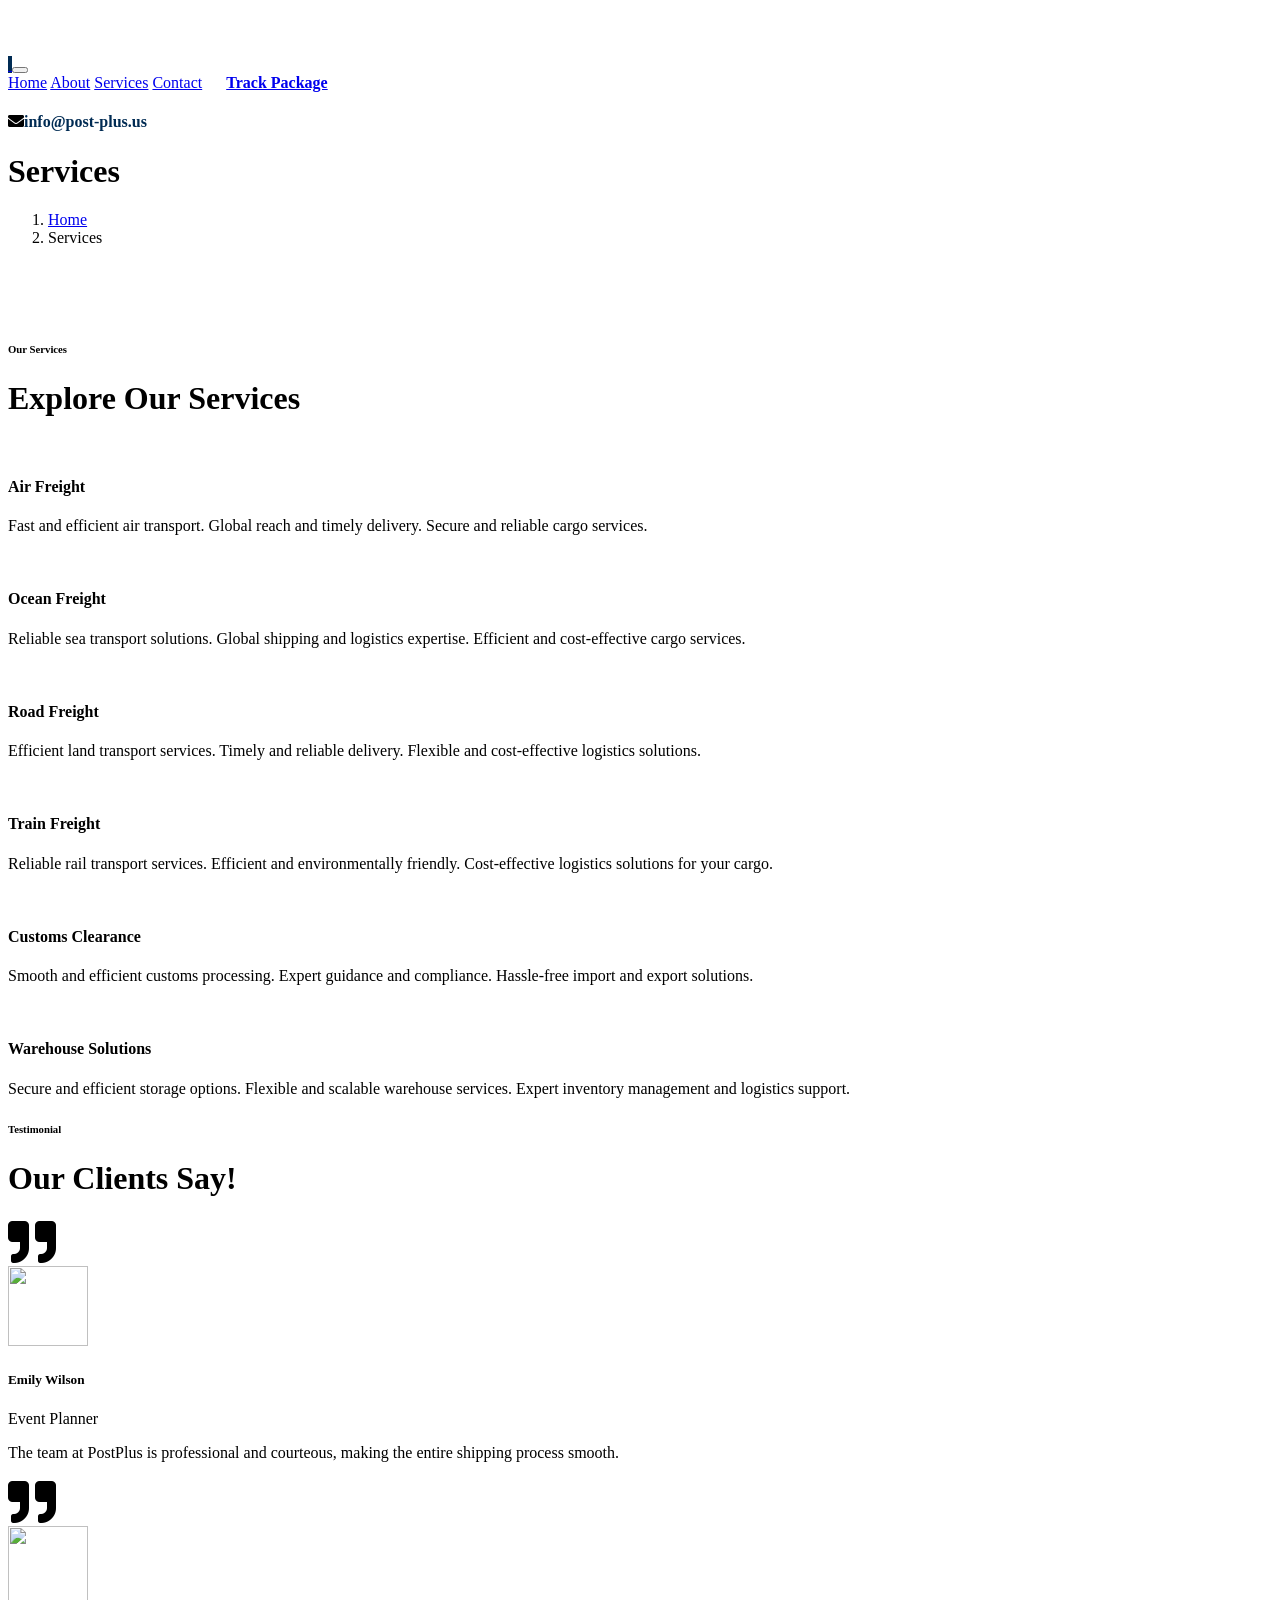
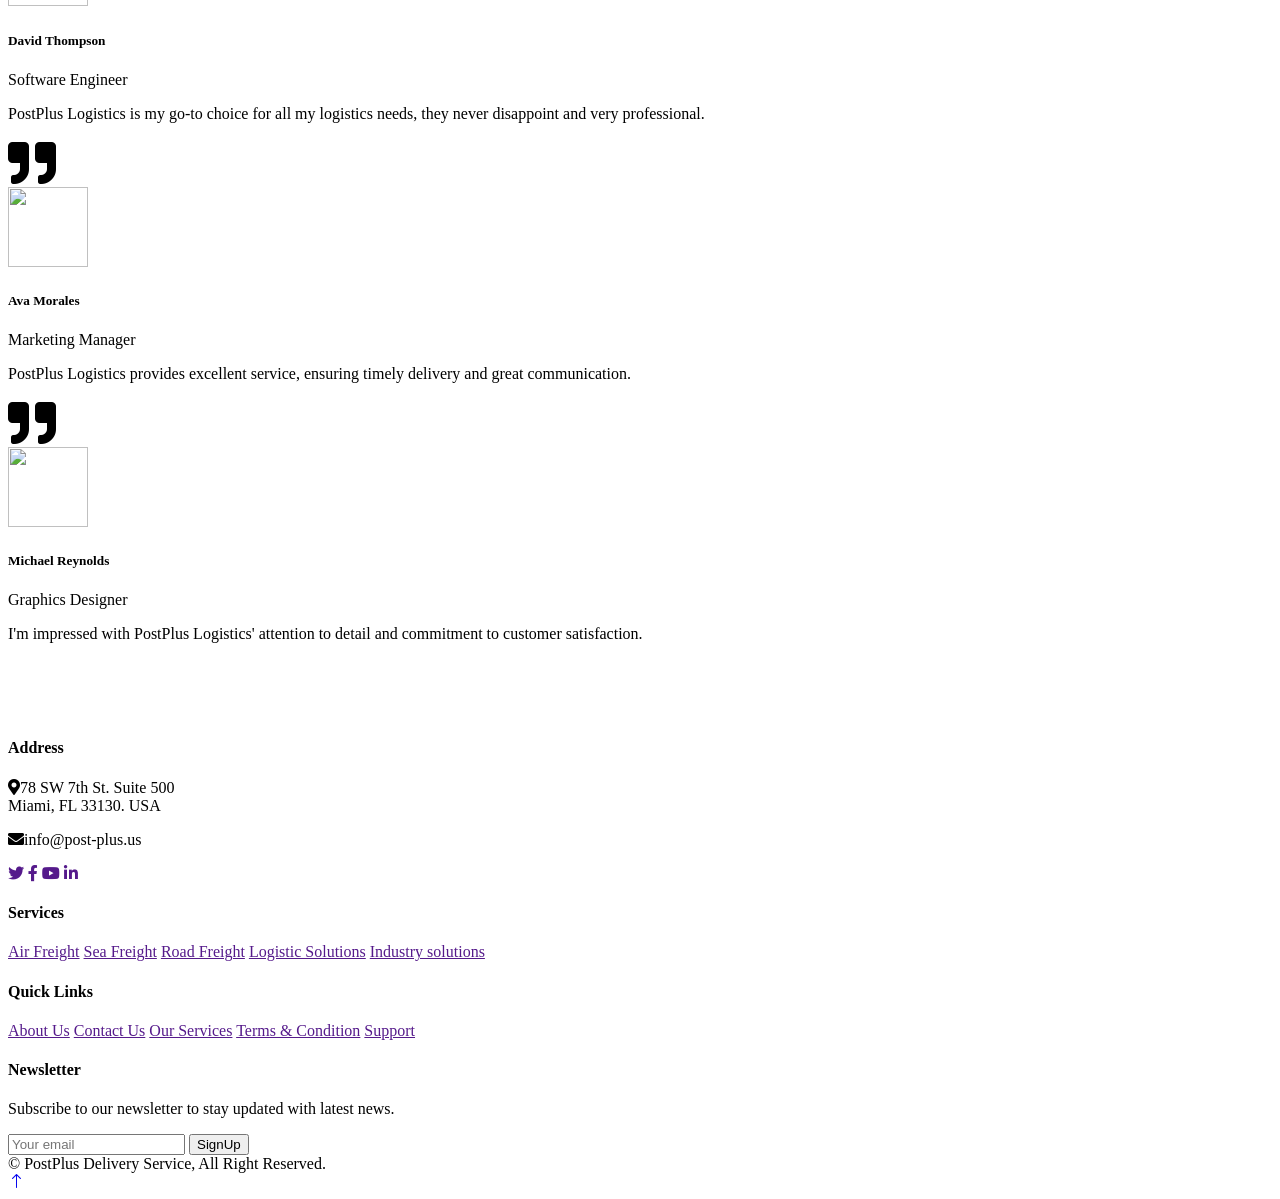
==== service.html @ ae14c348 "Initial deployment to GitHub pages" ====
<!DOCTYPE html>
<html lang="en">

<head>
    <meta charset="utf-8">
    <title>PostPlus - Logistics Service</title>
    <meta content="width=device-width, initial-scale=1.0" name="viewport">
    <meta content="" name="keywords">
    <meta content="" name="description">

    <!-- Favicon -->
    <link href="img/favicon.ico" rel="icon">

    <!-- Google Web Fonts -->
    <link rel="preconnect" href="https://fonts.googleapis.com">
    <link rel="preconnect" href="https://fonts.gstatic.com" crossorigin>
    <link href="https://fonts.googleapis.com/css2?family=Inter:wght@400;600&family=Roboto:wght@500;700&display=swap" rel="stylesheet">

    <!-- Icon Font Stylesheet -->
    <link href="https://cdnjs.cloudflare.com/ajax/libs/font-awesome/5.10.0/css/all.min.css" rel="stylesheet">
    <link href="https://cdn.jsdelivr.net/npm/bootstrap-icons@1.4.1/font/bootstrap-icons.css" rel="stylesheet">

    <!-- Libraries Stylesheet -->
    <link href="lib/animate/animate.min.css" rel="stylesheet">
    <link href="lib/owlcarousel/assets/owl.carousel.min.css" rel="stylesheet">

    <!-- Customized Bootstrap Stylesheet -->
    <link href="css/bootstrap.min.css" rel="stylesheet">

    <!-- Template Stylesheet -->
    <link href="css/style.css" rel="stylesheet">
</head>

<body>
    <!-- Spinner Start -->
    <div id="spinner" class="show bg-white position-fixed translate-middle w-100 vh-100 top-50 start-50 d-flex align-items-center justify-content-center">
        <div class="spinner-grow text-primary" style="width: 3rem; height: 3rem;" role="status">
            <span class="sr-only">Loading...</span>
        </div>
    </div>
    <!-- Spinner End -->

    <!-- Navbar Start -->
    <nav class="navbar navbar-expand-lg bg-white navbar-light shadow border-top border-5 border-primary sticky-top p-0">
        <a href="index.html" class="navbar-brand d-flex align-items-center px-4 px-lg-5" style="background: #002B53;">
            <!-- <h2 class="mb-2 text-white">PostPlus</h2> -->
             <img src="img/logo-white.svg" alt="">
        </a>
        <button type="button" class="navbar-toggler me-4" data-bs-toggle="collapse" data-bs-target="#navbarCollapse">
            <span class="navbar-toggler-icon"></span>
        </button>
        <div class="collapse navbar-collapse" id="navbarCollapse">
            <div class="navbar-nav ms-auto p-4 p-lg-0">
                <a href="index.html" class="nav-item nav-link">Home</a>
                <a href="about.html" class="nav-item nav-link">About</a>
                <a href="service.html" class="nav-item nav-link active">Services</a>
                <a href="contact.html" class="nav-item nav-link">Contact</a>
                <a href="track-package.html" class="btn btn-primary nav-item nav-link text-light" style="padding:20px"><strong>Track Package</strong></a>
            </div>
            <h4 class="m-0 pe-lg-5 d-none d-lg-block"><i class="fa fa-envelope text-primary me-3"></i><span style="color:#002B53">info@post-plus.us</span></h4>
        </div>
    </nav>
    <!-- Navbar End -->


    <!-- Page Header Start -->
    <div class="container-fluid page-header py-5" style="margin-bottom: 6rem;">
        <div class="container py-5">
            <h1 class="display-3 text-white mb-3 animated slideInDown">Services</h1>
            <nav aria-label="breadcrumb animated slideInDown">
                <ol class="breadcrumb">
                    <li class="breadcrumb-item"><a class="text-white" href="index.html">Home</a></li>
                    <li class="breadcrumb-item text-white active" aria-current="page">Services</li>
                </ol>
            </nav>
        </div>
    </div>
    <!-- Page Header End -->


    <!-- Service Start -->
    <div class="container-xxl py-5">
        <div class="container py-5">
            <div class="text-center wow fadeInUp" data-wow-delay="0.1s">
                <h6 class="text-secondary text-uppercase">Our Services</h6>
                <h1 class="mb-5">Explore Our Services</h1>
            </div>
            <div class="row g-4">
                <div class="col-md-6 col-lg-4 wow fadeInUp" data-wow-delay="0.3s">
                    <div class="service-item p-4">
                        <div class="overflow-hidden mb-4">
                            <img class="img-fluid" src="img/service-1.jpg" alt="">
                        </div>
                        <h4 class="mb-3">Air Freight</h4>
                        <p>Fast and efficient air transport. Global reach and timely delivery. Secure and reliable cargo services.</p>
                    </div>
                </div>
                <div class="col-md-6 col-lg-4 wow fadeInUp" data-wow-delay="0.5s">
                    <div class="service-item p-4">
                        <div class="overflow-hidden mb-4">
                            <img class="img-fluid" src="img/service-2.jpg" alt="">
                        </div>
                        <h4 class="mb-3">Ocean Freight</h4>
                        <p>Reliable sea transport solutions. Global shipping and logistics expertise. Efficient and cost-effective cargo services.</p>
                    </div>
                </div>
                <div class="col-md-6 col-lg-4 wow fadeInUp" data-wow-delay="0.7s">
                    <div class="service-item p-4">
                        <div class="overflow-hidden mb-4">
                            <img class="img-fluid" src="img/service-3.jpg" alt="">
                        </div>
                        <h4 class="mb-3">Road Freight</h4>
                        <p>Efficient land transport services. Timely and reliable delivery. Flexible and cost-effective logistics solutions.</p>
                    </div>
                </div>
                <div class="col-md-6 col-lg-4 wow fadeInUp" data-wow-delay="0.3s">
                    <div class="service-item p-4">
                        <div class="overflow-hidden mb-4">
                            <img class="img-fluid" src="img/service-4.jpg" alt="">
                        </div>
                        <h4 class="mb-3">Train Freight</h4>
                        <p>Reliable rail transport services. Efficient and environmentally friendly. Cost-effective logistics solutions for your cargo.</p>
                    </div>
                </div>
                <div class="col-md-6 col-lg-4 wow fadeInUp" data-wow-delay="0.5s">
                    <div class="service-item p-4">
                        <div class="overflow-hidden mb-4">
                            <img class="img-fluid" src="img/service-5.jpg" alt="">
                        </div>
                        <h4 class="mb-3">Customs Clearance</h4>
                        <p>Smooth and efficient customs processing. Expert guidance and compliance. Hassle-free import and export solutions.</p>
                    </div>
                </div>
                <div class="col-md-6 col-lg-4 wow fadeInUp" data-wow-delay="0.7s">
                    <div class="service-item p-4">
                        <div class="overflow-hidden mb-4">
                            <img class="img-fluid" src="img/service-6.jpg" alt="">
                        </div>
                        <h4 class="mb-3">Warehouse Solutions</h4>
                        <p>Secure and efficient storage options. Flexible and scalable warehouse services. Expert inventory management and logistics support.</p>
                    </div>
                </div>
            </div>
        </div>
    </div>
    <!-- Service End -->

    <!-- Testimonial Start -->
    <div class="container-xxl py-5 wow fadeInUp" data-wow-delay="0.1s">
        <div class="container py-5">
            <div class="text-center">
                <h6 class="text-secondary text-uppercase">Testimonial</h6>
                <h1 class="mb-0">Our Clients Say!</h1>
            </div>
            <div class="owl-carousel testimonial-carousel wow fadeInUp" data-wow-delay="0.1s">
                <div class="testimonial-item p-4 my-5">
                    <i class="fa fa-quote-right fa-3x text-light position-absolute top-0 end-0 mt-n3 me-4"></i>
                    <div class="d-flex align-items-end mb-4">
                        <img class="img-fluid flex-shrink-0" src="img/testimonial-1.jpg" style="width: 80px; height: 80px;">
                        <div class="ms-4">
                            <h5 class="mb-1">Emily Wilson</h5>
                            <p class="m-0">Event Planner</p>
                        </div>
                    </div>
                    <p class="mb-0">The team at PostPlus is professional and courteous, making the entire shipping process smooth.</p>
                </div>
                <div class="testimonial-item p-4 my-5">
                    <i class="fa fa-quote-right fa-3x text-light position-absolute top-0 end-0 mt-n3 me-4"></i>
                    <div class="d-flex align-items-end mb-4">
                        <img class="img-fluid flex-shrink-0" src="img/testimonial-2.jpg" style="width: 80px; height: 80px;">
                        <div class="ms-4">
                            <h5 class="mb-1">David Thompson</h5>
                            <p class="m-0">Software Engineer</p>
                        </div>
                    </div>
                    <p class="mb-0">PostPlus Logistics is my go-to choice for all my logistics needs, they never disappoint and very professional.</p>
                </div>
                
                <div class="testimonial-item p-4 my-5">
                    <i class="fa fa-quote-right fa-3x text-light position-absolute top-0 end-0 mt-n3 me-4"></i>
                    <div class="d-flex align-items-end mb-4">
                        <img class="img-fluid flex-shrink-0" src="img/testimonial-4.jpg" style="width: 80px; height: 80px;">
                        <div class="ms-4">
                            <h5 class="mb-1">Ava Morales</h5>
                            <p class="m-0">Marketing Manager</p>
                        </div>
                    </div>
                    <p class="mb-0">PostPlus Logistics provides excellent service, ensuring timely delivery and great communication.</p>
                </div>
                <div class="testimonial-item p-4 my-5">
                    <i class="fa fa-quote-right fa-3x text-light position-absolute top-0 end-0 mt-n3 me-4"></i>
                    <div class="d-flex align-items-end mb-4">
                        <img class="img-fluid flex-shrink-0" src="img/testimonial-3.jpg" style="width: 80px; height: 80px;">
                        <div class="ms-4">
                            <h5 class="mb-1">Michael Reynolds</h5>
                            <p class="m-0">Graphics Designer</p>
                        </div>
                    </div>
                    <p class="mb-0">I'm impressed with PostPlus Logistics' attention to detail and commitment to customer satisfaction.</p>
                </div>
            </div>
        </div>
    </div>
    <!-- Testimonial End -->

    <!-- Footer Start -->
    <div class="container-fluid bg-dark text-light footer pt-5 wow fadeIn" data-wow-delay="0.1s" style="margin-top: 6rem;">
        <div class="container py-5">
            <div class="row g-5">
                <div class="col-lg-3 col-md-6">
                    <h4 class="text-light mb-4">Address</h4>
                    <p class="mb-2"><i class="fa fa-map-marker-alt me-3"></i>78 SW 7th St. Suite 500<br> Miami, FL 33130. USA</p>
                    <!-- <p class="mb-2"><i class="fa fa-phone-alt me-3"></i>+012 345 67890</p> -->
                    <p class="mb-2"><i class="fa fa-envelope me-3"></i>info@post-plus.us</p>
                    <div class="d-flex pt-2">
                        <a class="btn btn-outline-light btn-social" href=""><i class="fab fa-twitter"></i></a>
                        <a class="btn btn-outline-light btn-social" href=""><i class="fab fa-facebook-f"></i></a>
                        <a class="btn btn-outline-light btn-social" href=""><i class="fab fa-youtube"></i></a>
                        <a class="btn btn-outline-light btn-social" href=""><i class="fab fa-linkedin-in"></i></a>
                    </div>
                </div>
                <div class="col-lg-3 col-md-6">
                    <h4 class="text-light mb-4">Services</h4>
                    <a class="btn btn-link" href="">Air Freight</a>
                    <a class="btn btn-link" href="">Sea Freight</a>
                    <a class="btn btn-link" href="">Road Freight</a>
                    <a class="btn btn-link" href="">Logistic Solutions</a>
                    <a class="btn btn-link" href="">Industry solutions</a>
                </div>
                <div class="col-lg-3 col-md-6">
                    <h4 class="text-light mb-4">Quick Links</h4>
                    <a class="btn btn-link" href="">About Us</a>
                    <a class="btn btn-link" href="">Contact Us</a>
                    <a class="btn btn-link" href="">Our Services</a>
                    <a class="btn btn-link" href="">Terms & Condition</a>
                    <a class="btn btn-link" href="">Support</a>
                </div>
                <div class="col-lg-3 col-md-6">
                    <h4 class="text-light mb-4">Newsletter</h4>
                    <p>Subscribe to our newsletter to stay updated with latest news.</p>
                    <div class="position-relative mx-auto" style="max-width: 400px;">
                        <input class="form-control border-0 w-100 py-3 ps-4 pe-5" type="text" placeholder="Your email">
                        <button type="button" class="btn btn-primary py-2 position-absolute top-0 end-0 mt-2 me-2">SignUp</button>
                    </div>
                </div>
            </div>
        </div>
        <div class="container">
            <div class="copyright">
                <div class="row">
                    <div class="col-md-12 text-center text-md-center mb-3 mb-md-0">
                        &copy; <a class="border-bottom">PostPlus Delivery Service</a>, All Right Reserved.
                    </div>
                </div>
            </div>
        </div>
    </div>
    <!-- Footer End -->

    <!-- Back to Top -->
    <a href="#" class="btn btn-lg btn-primary btn-lg-square rounded-0 back-to-top"><i class="bi bi-arrow-up"></i></a>

    <!-- JavaScript Libraries -->
    <script src="https://code.jquery.com/jquery-3.4.1.min.js"></script>
    <script src="https://cdn.jsdelivr.net/npm/bootstrap@5.0.0/dist/js/bootstrap.bundle.min.js"></script>
    <script src="lib/wow/wow.min.js"></script>
    <script src="lib/easing/easing.min.js"></script>
    <script src="lib/waypoints/waypoints.min.js"></script>
    <script src="lib/counterup/counterup.min.js"></script>
    <script src="lib/owlcarousel/owl.carousel.min.js"></script>

    <!-- Template Javascript -->
    <script src="js/main.js"></script>
</body>

</html>
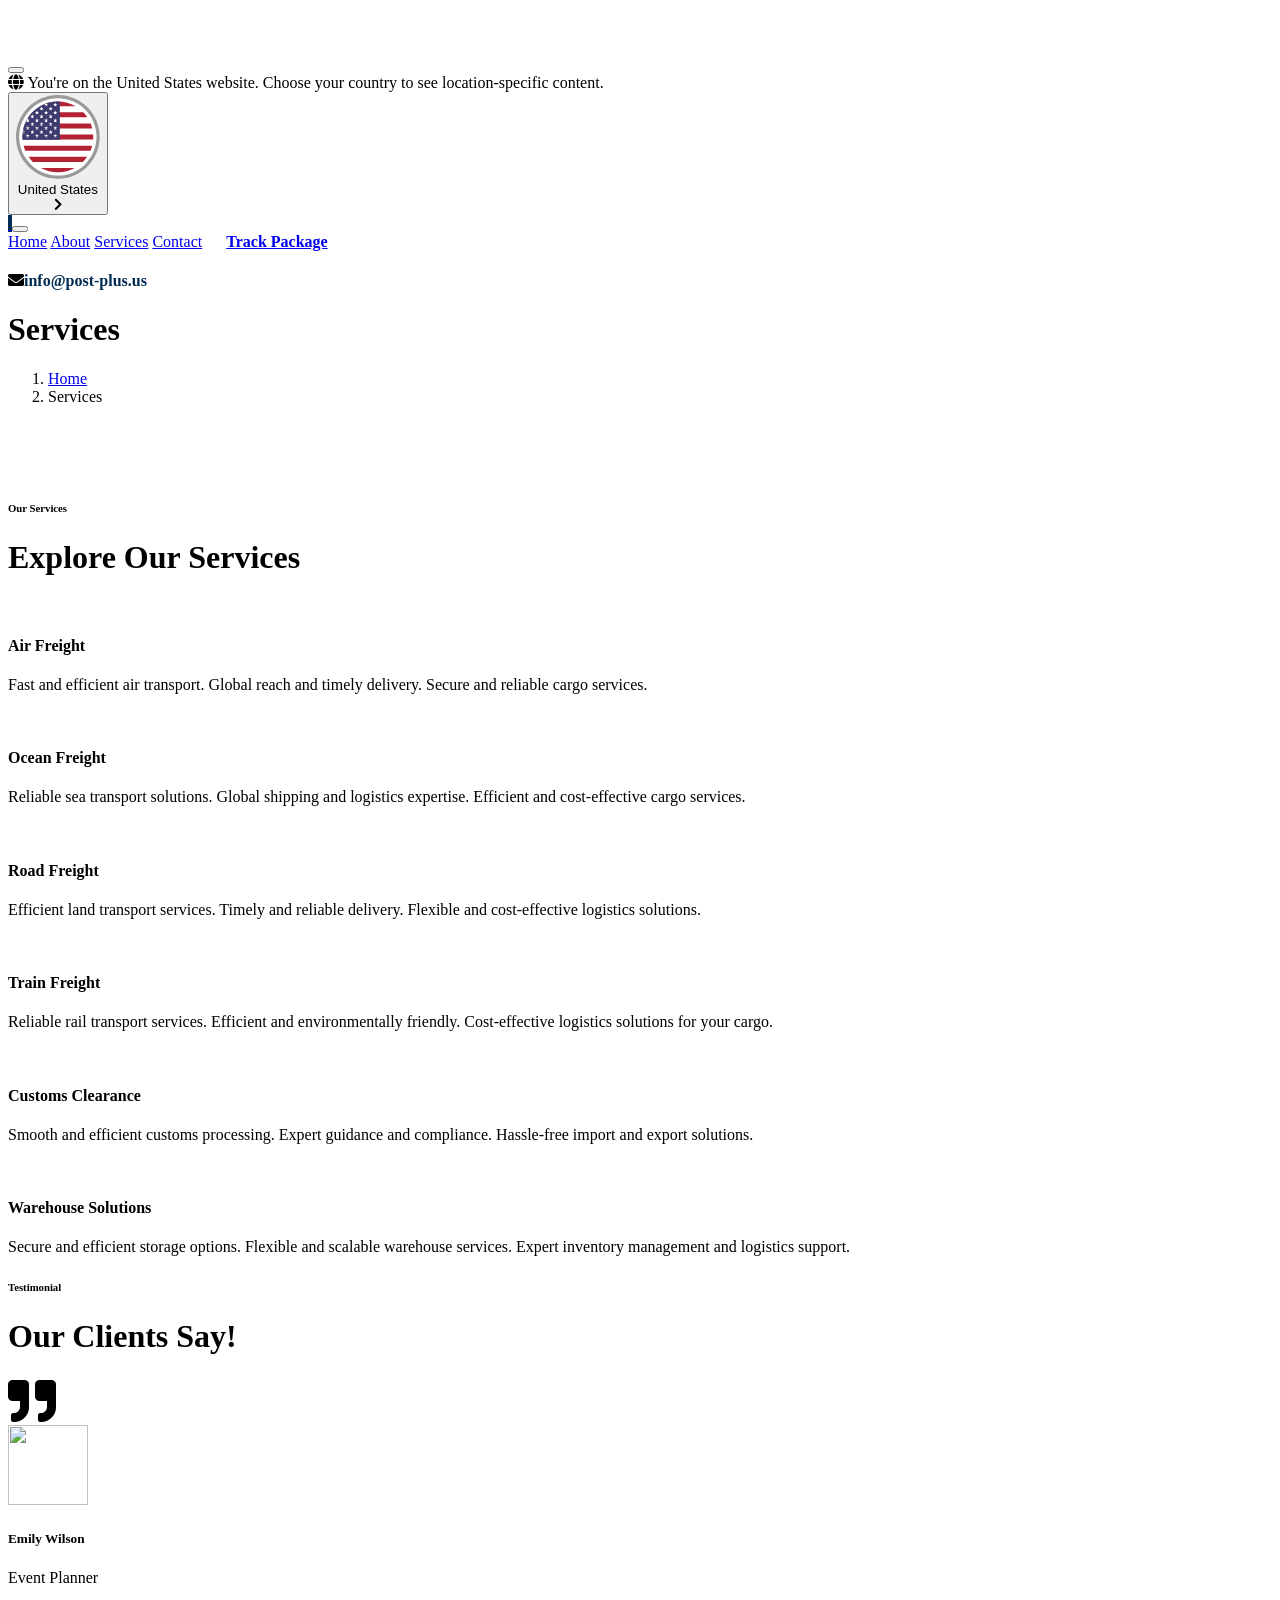
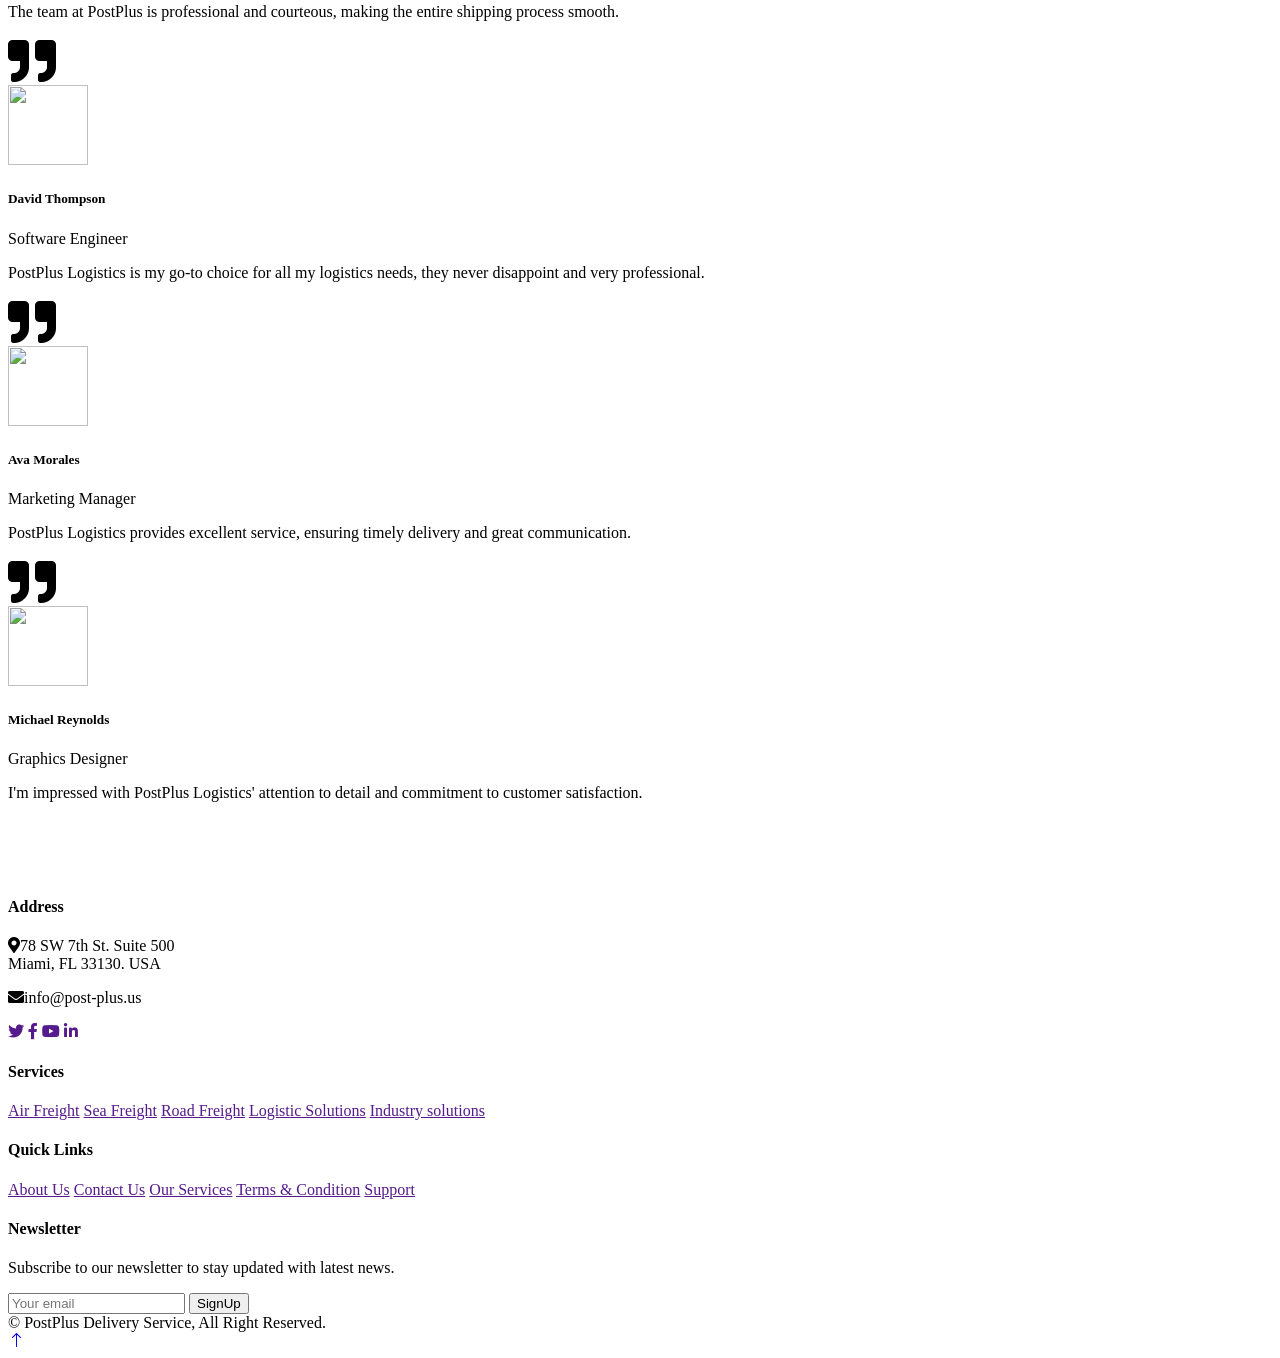
==== commit 92bd44b4: "Added banner to the top of the nav for all other pages" ====
--- a/service.html
+++ b/service.html
@@ -40,6 +40,26 @@
     </div>
     <!-- Spinner End -->
 
+     <!-- Country Banner -->
+    <div class="country-banner bg-light py-2 px-3 d-flex flex-column flex-md-row align-items-center" id="countryBanner">
+        <button type="button" class="btn-close ms-auto ms-md-0 me-md-2 order-md-1" id="closeBtn" aria-label="Close"></button>
+        
+        <div class="banner-content text-center text-md-start mx-auto mx-md-0 my-2 my-md-0">
+            <i class="fas fa-globe text-muted me-2"></i>
+            <span class="text-muted">You're on the United States website. Choose your country to see location-specific content.</span>
+        </div>
+        
+        <div class="flag-container ms-md-auto mt-2 mt-md-0">
+            <button class="btn btn-flag btn-outline-secondary d-flex align-items-center justify-content-between">
+                <div class="d-flex align-items-center">
+                    <svg xmlns="http://www.w3.org/2000/svg" shape-rendering="geometricPrecision" text-rendering="geometricPrecision" image-rendering="optimizeQuality" fill-rule="evenodd" clip-rule="evenodd" viewBox="0 0 512 512" class="flag-icon"><g fill-rule="nonzero"><path fill="#999" d="M256 0c70.68 0 134.69 28.66 181.01 74.99C483.34 121.31 512 185.32 512 256c0 70.68-28.66 134.69-74.99 181.01C390.69 483.34 326.68 512 256 512c-70.68 0-134.69-28.66-181.01-74.99C28.66 390.69 0 326.68 0 256c0-70.68 28.66-134.69 74.99-181.01C121.31 28.66 185.32 0 256 0z"/><path fill="#fff" d="M256 19.48c65.29 0 124.46 26.48 167.25 69.27l1.09 1.18c42.14 42.72 68.17 101.37 68.17 166.06 0 65.31-26.49 124.46-69.28 167.25l-1.19 1.09c-42.72 42.16-101.4 68.19-166.04 68.19-65.23 0-124.38-26.51-167.18-69.33-42.84-42.74-69.34-101.89-69.34-167.2 0-65.31 26.48-124.45 69.27-167.24C131.54 45.96 190.69 19.48 256 19.48z"/><path fill="#B22234" d="M256 39.59c39.48 0 76.49 10.58 108.37 29.04H147.63C179.51 50.17 216.52 39.59 256 39.59zm155.84 66.28c9.16 9.48 17.42 19.82 24.72 30.85H75.43c7.29-11.09 15.59-21.46 24.72-30.85h311.69zm44.41 67.97c4.1 9.97 7.46 20.28 10.04 30.92H45.71c2.61-10.62 6.03-20.9 10.04-30.92h400.5zm15.68 68.08c.3 4.68.47 9.37.47 14.07 0 5.67-.22 11.3-.65 16.85H40.25c-.42-5.59-.65-11.26-.65-16.85 0-4.73.17-9.42.47-14.07h431.86zm-6.32 68.06a212.979 212.979 0 0 1-10.52 30.94H56.91c-4.25-10.02-7.83-20.39-10.52-30.94h419.22zm-30.9 68.06c-7.63 11.14-16.25 21.56-25.78 31.07H103.07c-9.5-9.51-18.15-19.93-25.78-31.07h357.42zm-75.27 68.08c-30.86 16.77-66.16 26.29-103.44 26.29-37.47 0-72.72-9.53-103.44-26.29h206.88z"/><path fill="#3C3B6E" d="M268.16 39.94v234.41H40.39c-.53-6.07-.79-12.16-.79-18.36 0-119.51 96.88-216.4 216.4-216.4 4.08 0 8.14.13 12.16.35z"/><path fill="#fff" d="m50.81 187.06.98 3.06-1.6-1.18.62-1.88zm189.29 49.91 8.01 24.66-20.96-15.25h25.89l-20.97 15.25 8.03-24.66zm0-47.66 8.01 24.62-20.96-15.22h25.89l-20.97 15.22 8.03-24.62zm0-47.69 8.01 24.65-20.96-15.26h25.89l-20.97 15.26 8.03-24.65zm0-47.66 8.01 24.62-20.96-15.23h25.89l-20.97 15.23 8.03-24.62zm0-47.67 8.01 24.63-20.96-15.24h25.89l-20.97 15.24 8.03-24.63zm-28.08 166.85 8.03 24.64-20.98-15.25h25.89l-20.86 15.25 7.92-24.64zm0-47.67 8.03 24.65-20.98-15.26h25.89l-20.86 15.26 7.92-24.65zm0-47.66 8.03 24.62-20.98-15.23h25.89l-20.86 15.23 7.92-24.62zm0-47.7 8.03 24.65-20.98-15.25h25.89L204.1 94.76l7.92-24.65zm-27.97 166.86 8.03 24.66-20.98-15.25h25.91l-20.97 15.25 8.01-24.66zm0-47.66 8.03 24.62-20.98-15.22h25.91l-20.97 15.22 8.01-24.62zm0-47.69 8.03 24.65-20.98-15.26h25.91l-20.97 15.26 8.01-24.65zm0-47.66 8.03 24.62-20.98-15.23h25.91l-20.97 15.23 8.01-24.62zm1.64-42.68 6.39 19.64-19.93-14.48 1.86-.76h23l-20.97 15.24 5.97-18.34 3.68-1.3zm-29.71 161.86 8.01 24.64-20.97-15.25h25.91l-20.98 15.25 8.03-24.64zm0-47.67 8.01 24.65-20.97-15.26h25.91l-20.98 15.26 8.03-24.65zm0-47.66 8.01 24.62-20.97-15.23h25.91l-20.98 15.23 8.03-24.62zm0-47.7 8.01 24.65-20.97-15.25h25.91l-20.98 15.25 8.03-24.65zm-27.97 166.86 7.92 24.66-20.86-15.25h25.89l-20.98 15.25 8.03-24.66zm0-47.66 7.92 24.62-20.86-15.22h25.89l-20.98 15.22 8.03-24.62zm0-47.69 7.92 24.65-20.86-15.26h25.89l-20.98 15.26 8.03-24.65zm0-47.66 7.92 24.62-20.86-15.23h25.89l-20.98 15.23 8.03-24.62zM99.93 213.14l8.03 24.64-20.97-15.25h25.9l-20.97 15.25 8.01-24.64zm0-47.67 8.03 24.65-20.97-15.26h25.9l-20.97 15.26 8.01-24.65zm0-47.66 8.03 24.62-20.97-15.23h25.9l-20.97 15.23 8.01-24.62zM71.87 236.97l8.01 24.66-20.98-15.25h26.02l-21.08 15.25 8.03-24.66zm0-47.66 8.01 24.62-20.98-15.22h26.02l-21.08 15.22 8.03-24.62zm.14-47.26 7.87 24.22-15.36-11.17 2.2-4.09h18.2l-21.08 15.26 7.6-23.32.57-.9zM43.9 213.14l7.89 24.64-10.63-7.77-.47 4.27 16.15-11.75H42.16c.48-3.02 1.02-6.02 1.62-8.99l.12-.4zm11.44-38.28h1.5l-2.14 1.57.64-1.57z"/></g></svg>
+                    <span class="ms-2">United States</span>
+                </div>
+                <i class="fas fa-chevron-right ms-3"></i>
+            </button>
+        </div>
+    </div>
+    
     <!-- Navbar Start -->
     <nav class="navbar navbar-expand-lg bg-white navbar-light shadow border-top border-5 border-primary sticky-top p-0">
         <a href="index.html" class="navbar-brand d-flex align-items-center px-4 px-lg-5" style="background: #002B53;">
